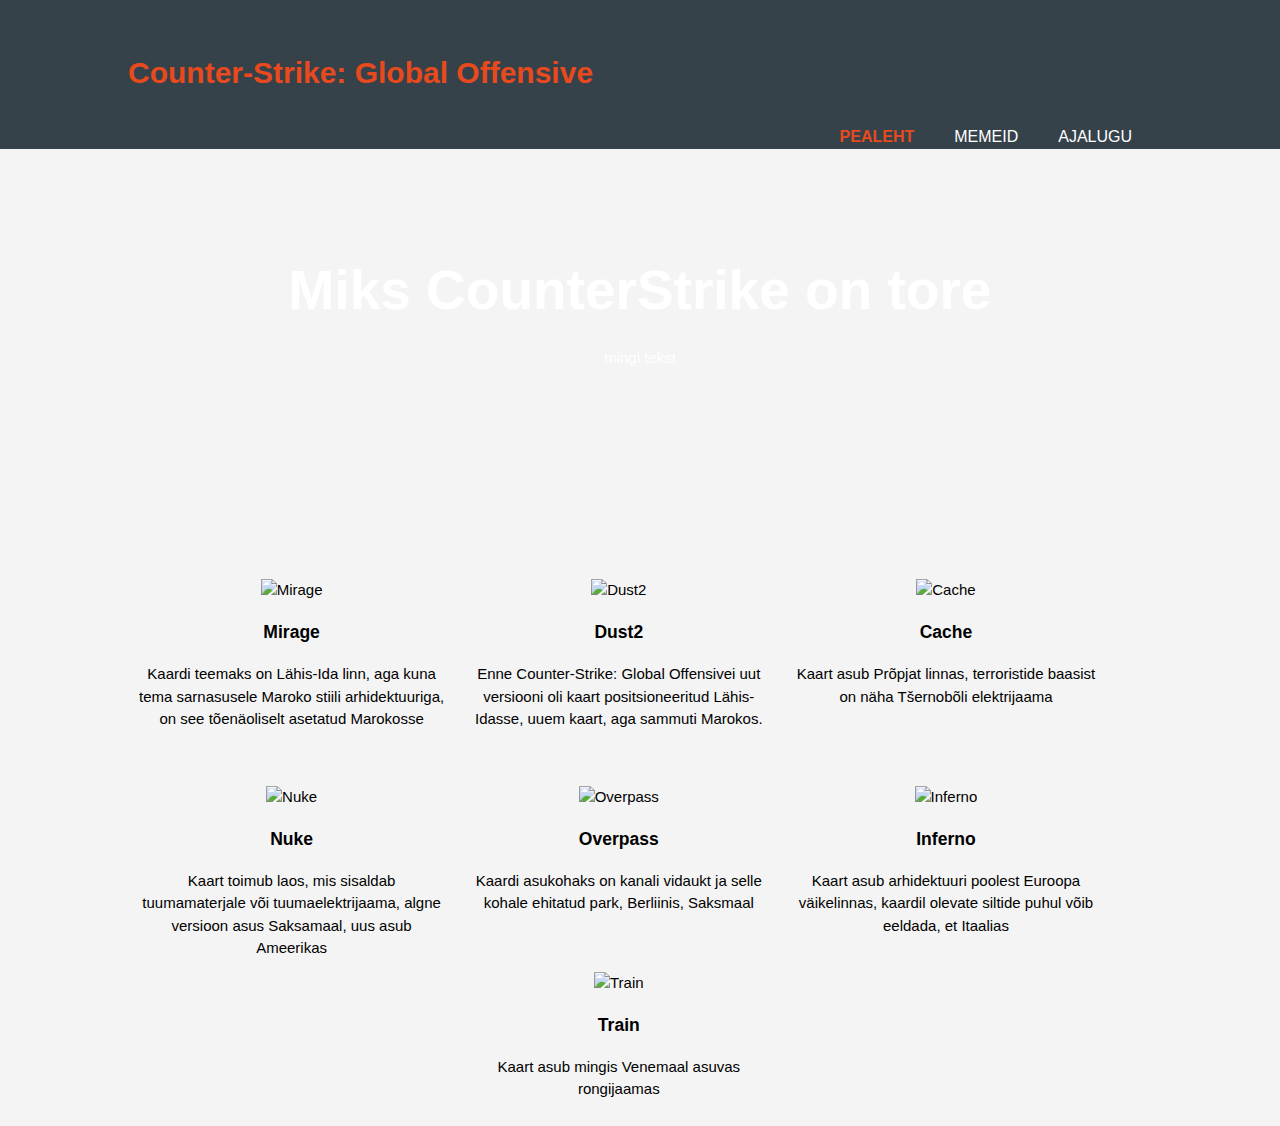
==== index.html @ f8d46a68 "Java ja Peatekst puudu" ====
<!DOCTYPE html>
<html>
  <head>
    <meta charset="utf-8">
    <meta name="viewport" content="widtd=device-width">
    <link rel="stylesheet" type="text/css" href="theme.css">
    <title>Counter-Strike: Global Offensive</title>
  </head>
  <body>
	<header>
    <div class="container">
      <div id="Pealkiri">
        <h1><span class="highlight">Counter-Strike: Global Offensive</h1>
      </div>
      <nav>
        <ul>
          <li class="current"><a href="index.html">Pealeht</a></li>
          <li><a href="memes.html">Memeid</a></li>
          <li><a href="top10.html">Ajalugu</a></li>
        </ul>
      </nav>
    </div>
  </Header>

  <section id="showcase">
    <div class="container">
      <h1> Miks CounterStrike on tore</h1>
      <p>mingi tekst</p>
    </div>
  </section>

  <section id="mapid">
    <div class="container">
      <div class="box">
        <img src="https://static.hltv.org/images/galleries/1693-medium/1370663191.8834.jpeg"alt="Mirage">
        <h3>Mirage</h3>
        <p>Kaardi teemaks on Lähis-Ida linn, aga kuna tema sarnasusele Maroko stiili arhidektuuriga, on see tõenäoliselt asetatud Marokosse</p>
      </div>
      <div class="box">
        <img src="https://www.kitguru.net/wp-content/uploads/2017/10/Dust-2-A-Old.jpg" alt="Dust2">
        <h3>Dust2</h3>
        <p>Enne Counter-Strike: Global Offensivei uut versiooni oli kaart positsioneeritud Lähis-Idasse, uuem kaart, aga sammuti Marokos.  </p>
      </div>
      <div class="box">
        <img src="https://vignette.wikia.nocookie.net/cswikia/images/4/4e/Csgo-de-cache.png" alt="Cache">
        <h3>Cache</h3>
        <p>Kaart asub Prõpjat linnas, terroristide baasist on näha Tšernobõli elektrijaama </p>
      </div>
    </div>
  </section>
  <section id="mapid">
    <div class="container">
      <div class="box">
        <img src="https://vignette.wikia.nocookie.net/cswikia/images/5/51/De_nuke_thumbnail.jpg " alt="Nuke">
        <h3>Nuke</h3>
        <p>Kaart toimub laos, mis sisaldab tuumamaterjale või tuumaelektrijaama, algne versioon asus Saksamaal, uus asub Ameerikas</p>
      </div>
      <div class="box">
        <img src="https://vignette.wikia.nocookie.net/cswikia/images/6/6e/Csgo-de-overpass.png" alt="Overpass">
        <h3>Overpass</h3>
        <p>Kaardi asukohaks on kanali vidaukt ja selle kohale ehitatud park, Berliinis, Saksmaal</p>
      </div>
      <div class="box">
        <img src="https://vignette.wikia.nocookie.net/cswikia/images/f/f0/Inferno.jpg" alt="Inferno">
        <h3>Inferno</h3>
        <p>Kaart asub arhidektuuri poolest Euroopa väikelinnas, kaardil olevate siltide puhul võib eeldada, et Itaalias</p>
      </div>
      <div class="box">
        <img src="https://vignette.wikia.nocookie.net/cswikia/images/4/4a/De_train_thumbnail.png" alt="Train">
        <h3>Train</h3>
        <p>Kaart asub mingis Venemaal asuvas rongijaamas</p>
      </div>
    </div>
  </section>
  </body>
</html>
---- theme.css ----
body{
	font:15px/1.5 Arial, Helvetica, sans-serif;
	padding:0;
	margin:0;
	background-color:#f4f4f4;
}

.container{
	width:80%;
	margin:auto;
	overflow:hidden;
}

header{
	background:#35424a;
	color:#ffffff;
	padding-top:30px;
	min-height:70px;
}
header a{
	color:#ffffff;
	text-decoration:none;
	text-transform:uppercase;
	font-size:16px;
}
header ul{
	margin:0;
	padding:0;
}

header li{
	float:left;
	display:inline;
	padding: 0 20px 0 20px;
}

header #branding {
	float:left;
}
header #branding h1{
	margin:0;
}
header nav{
	float:right;
	margin-top: 10px;
}
header .highlight, header .current a{
	color:#e8491d;
	font-weight:bold;
}
header a:hover{
	color:#cccccc;
	font-weight: bold;
}
#showcase{
	min-height:400px;
	background:url("https://steamcdn-a.akamaihd.net/steam/apps/730/header.jpg");
	background-repeat: no-repeat;
	background-size: 300px 100px;
	background-size: 100%;
	text-align:center;
	color:#ffffff;
}
#showcase h1{
	margin-top:100px;
	font-size:55px;
	margin-bottom:10px;
}
#showcase p{
	font-size:15px;
}
#mapid{
	margin-top:20px;
}
#mapid .box{
	text-align: center;
	float:left;
	width:30%;
	padding:10px;
}
#mapid .box img{
	width: 200px;
	height: 120px;
}
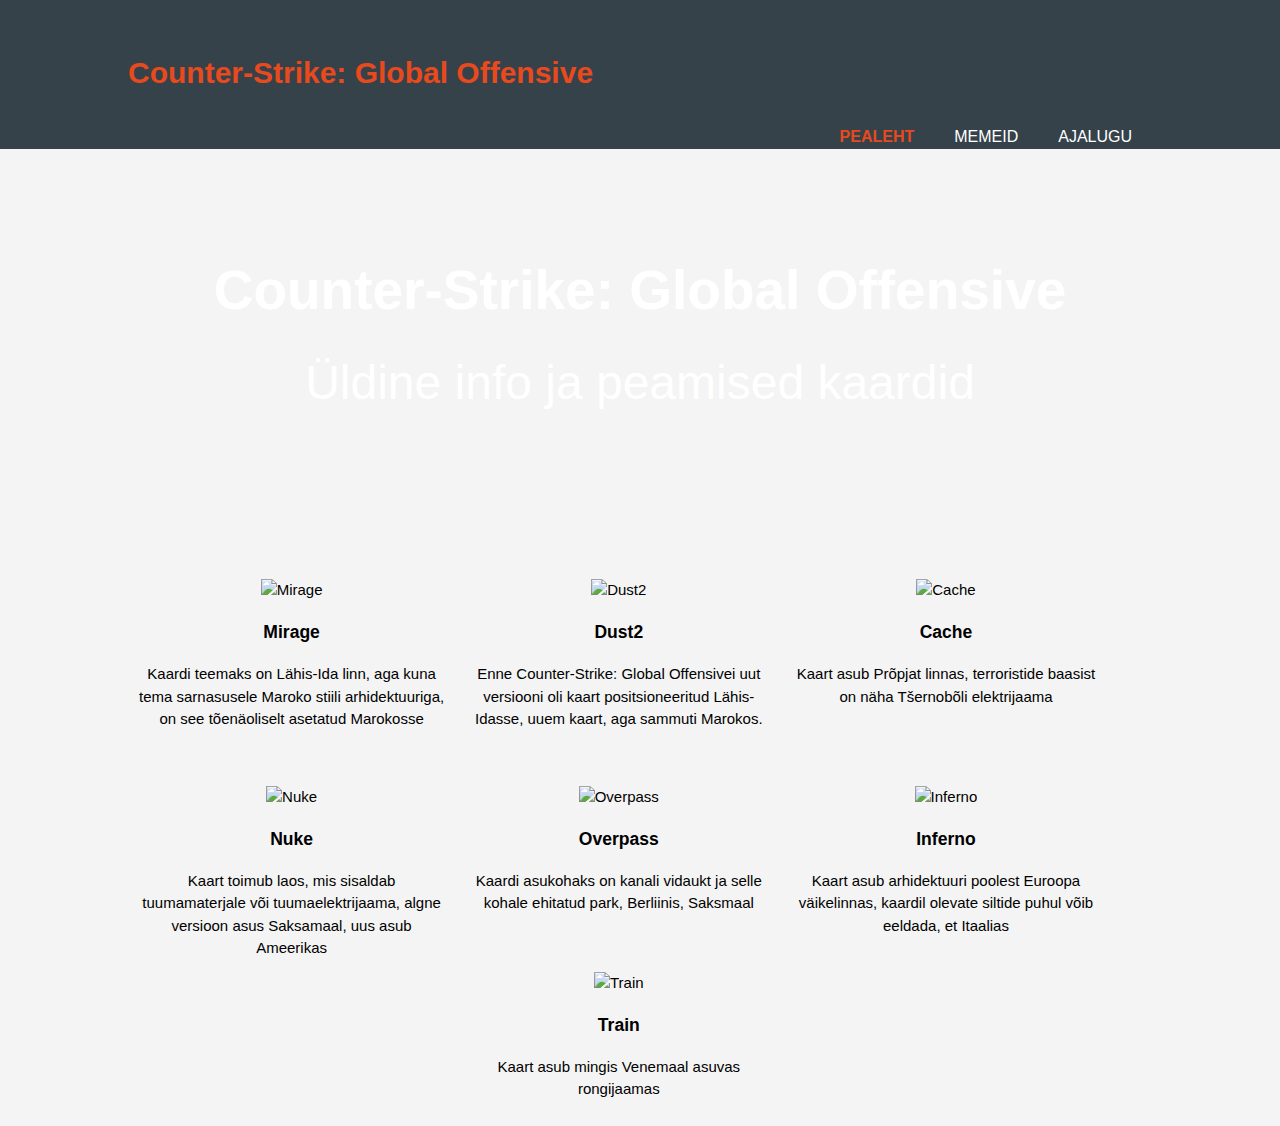
==== commit bd41eec2: "teine page tehtud" ====
--- a/index.html
+++ b/index.html
@@ -24,8 +24,8 @@
 
   <section id="showcase">
     <div class="container">
-      <h1> Miks CounterStrike on tore</h1>
-      <p>mingi tekst</p>
+      <h1> Counter-Strike: Global Offensive</h1>
+      <p><font size ="200">Üldine info ja peamised kaardid</font></p>
     </div>
   </section>
 
--- a/theme.css
+++ b/theme.css
@@ -35,10 +35,10 @@
 	padding: 0 20px 0 20px;
 }
 
-header #branding {
+header #pealkiri {
 	float:left;
 }
-header #branding h1{
+header #pealkiri h1{
 	margin:0;
 }
 header nav{
@@ -83,3 +83,12 @@
 	width: 200px;
 	height: 120px;
 }
+#memes .box{
+	float:left;
+	width:30%;
+	padding:10px;
+}
+#memes .box img{
+	width: 300px;
+	height: 300px;
+}
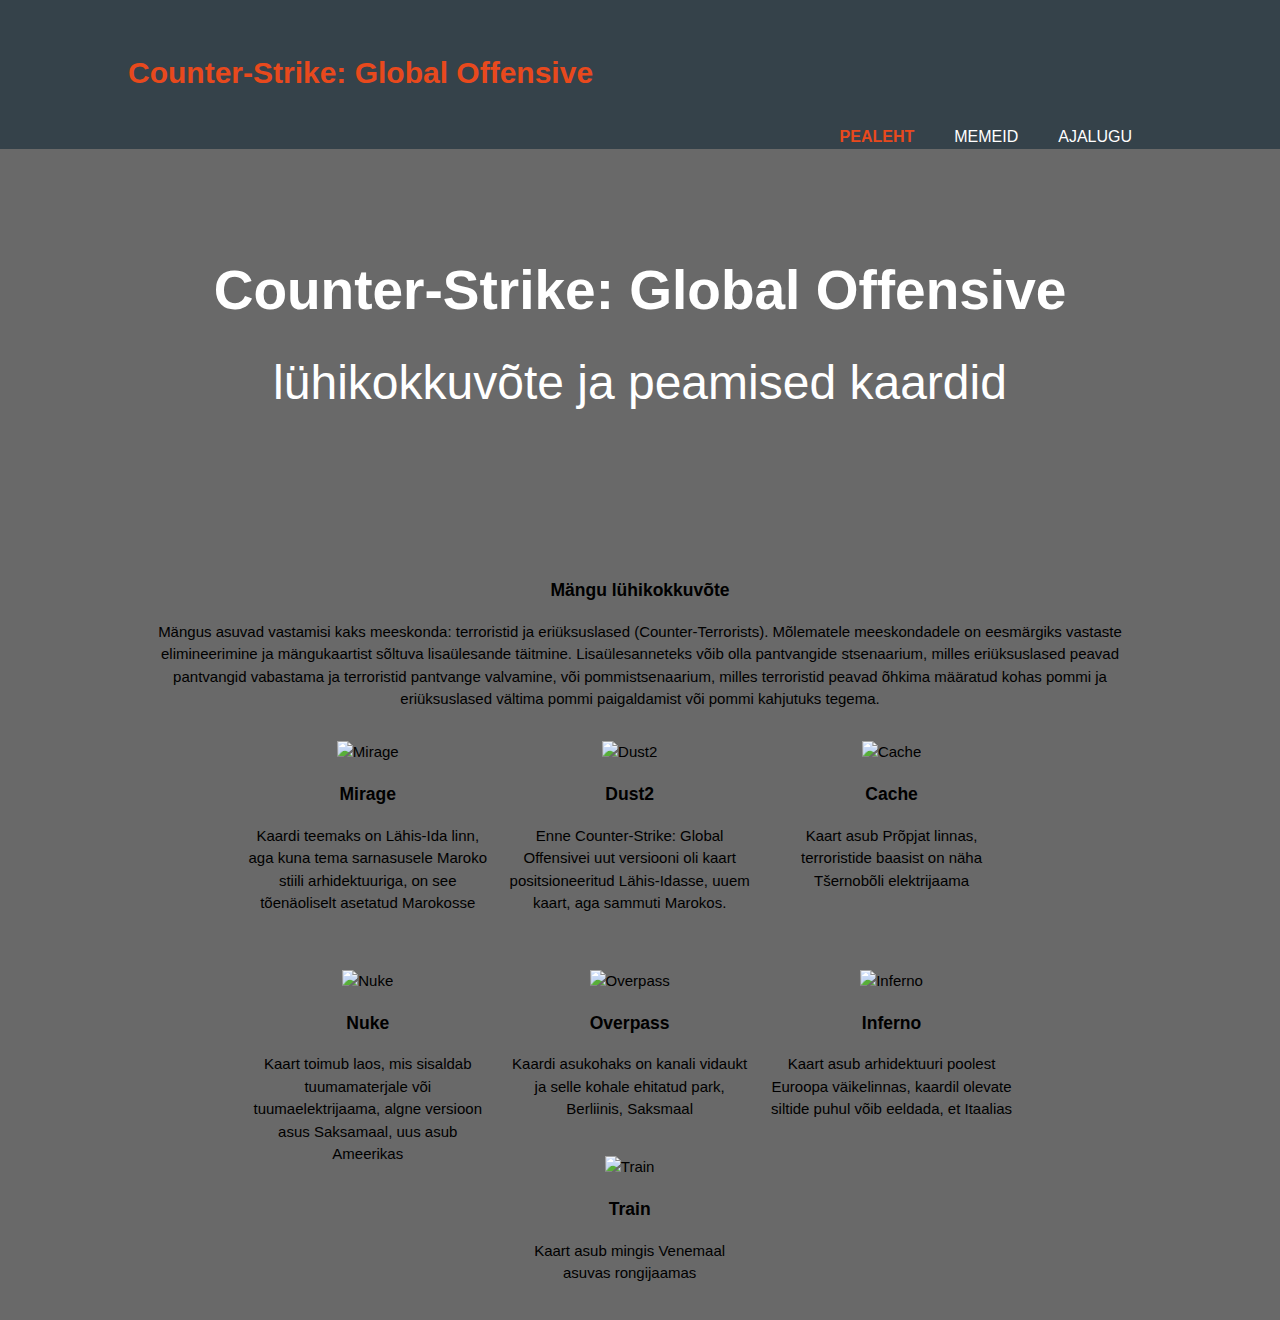
==== commit b630e24f: "page 3 pooleli" ====
--- a/index.html
+++ b/index.html
@@ -16,7 +16,7 @@
         <ul>
           <li class="current"><a href="index.html">Pealeht</a></li>
           <li><a href="memes.html">Memeid</a></li>
-          <li><a href="top10.html">Ajalugu</a></li>
+          <li><a href="ajalugu.html">Ajalugu</a></li>
         </ul>
       </nav>
     </div>
@@ -25,9 +25,13 @@
   <section id="showcase">
     <div class="container">
       <h1> Counter-Strike: Global Offensive</h1>
-      <p><font size ="200">Üldine info ja peamised kaardid</font></p>
+      <p><font size ="200">lühikokkuvõte ja peamised kaardid</font></p>
     </div>
   </section>
+  <section id="üldine">
+    <div class ="container">
+      <h3> Mängu lühikokkuvõte</h3>
+      <p>Mängus asuvad vastamisi kaks meeskonda: terroristid ja eriüksuslased (Counter-Terrorists). Mõlematele meeskondadele on eesmärgiks vastaste elimineerimine ja mängukaartist sõltuva lisaülesande täitmine. Lisaülesanneteks võib olla pantvangide stsenaarium, milles eriüksuslased peavad pantvangid vabastama ja terroristid pantvange valvamine, või pommistsenaarium, milles terroristid peavad õhkima määratud kohas pommi ja eriüksuslased vältima pommi paigaldamist või pommi kahjutuks tegema.</p>
 
   <section id="mapid">
     <div class="container">
--- a/theme.css
+++ b/theme.css
@@ -3,7 +3,7 @@
 	font:15px/1.5 Arial, Helvetica, sans-serif;
 	padding:0;
 	margin:0;
-	background-color:#f4f4f4;
+	background-color:#696969;
 }
 
 .container{
@@ -92,3 +92,7 @@
 	width: 300px;
 	height: 300px;
 }
+#üldine {
+	text-align: center;
+	padding:10px;
+}
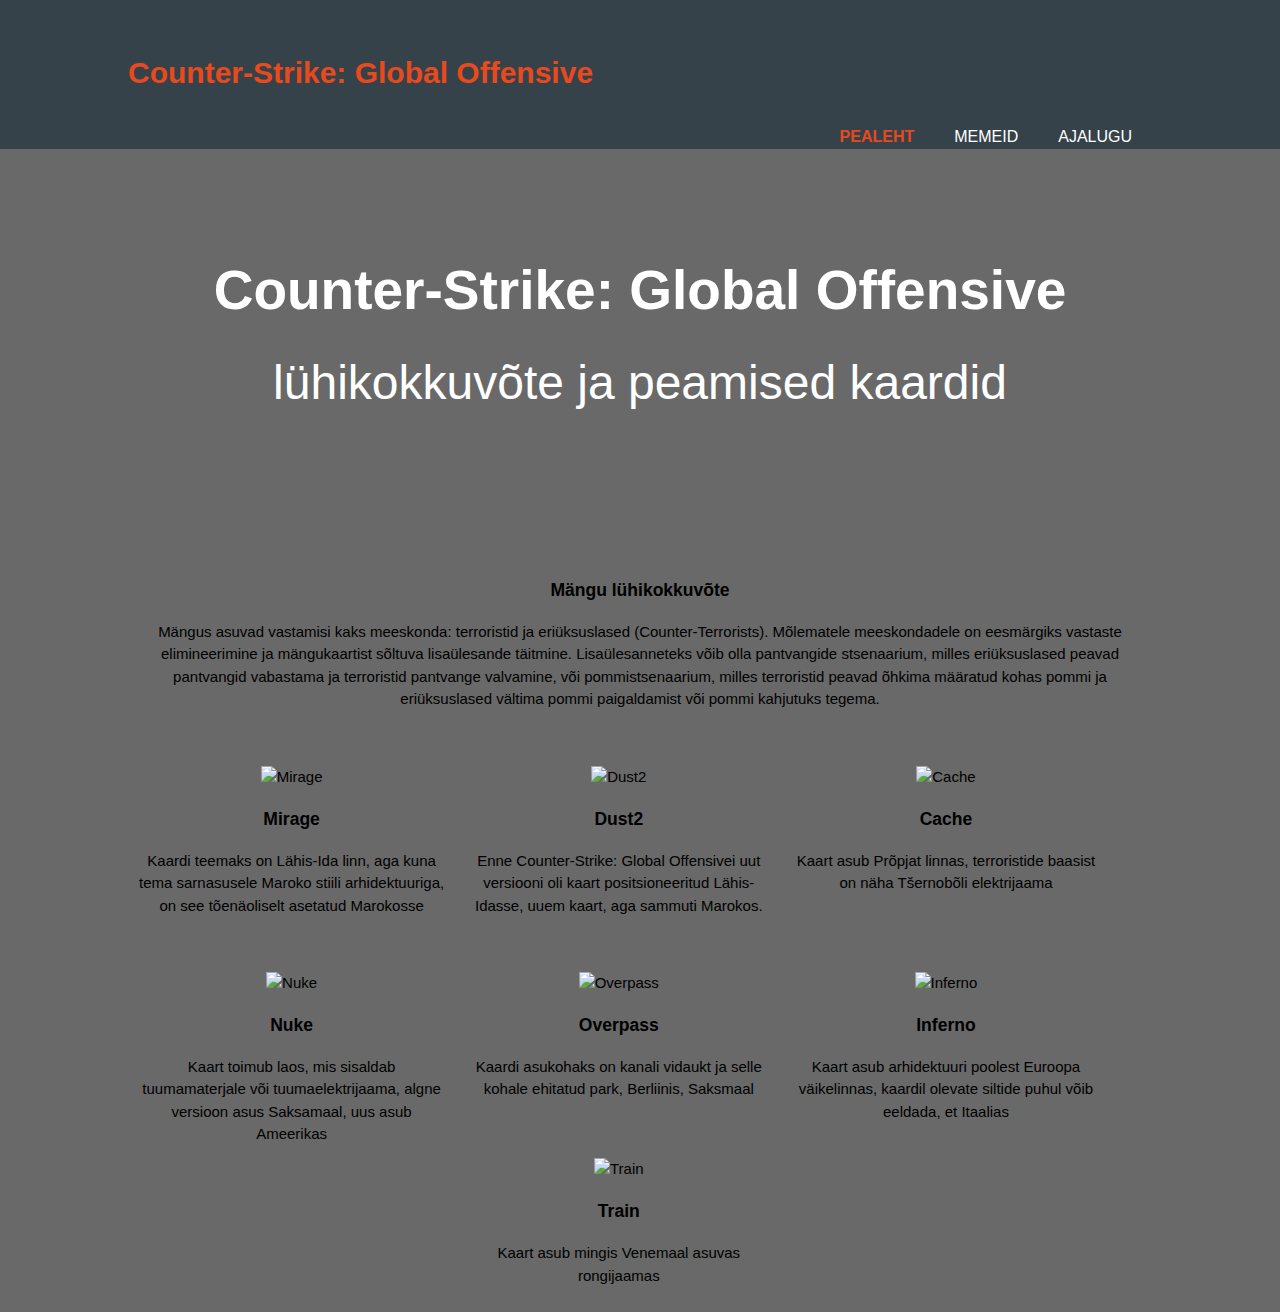
==== commit a55e4ba0: "Kõik peale javascrip tehtud" ====
--- a/index.html
+++ b/index.html
@@ -32,7 +32,8 @@
     <div class ="container">
       <h3> Mängu lühikokkuvõte</h3>
       <p>Mängus asuvad vastamisi kaks meeskonda: terroristid ja eriüksuslased (Counter-Terrorists). Mõlematele meeskondadele on eesmärgiks vastaste elimineerimine ja mängukaartist sõltuva lisaülesande täitmine. Lisaülesanneteks võib olla pantvangide stsenaarium, milles eriüksuslased peavad pantvangid vabastama ja terroristid pantvange valvamine, või pommistsenaarium, milles terroristid peavad õhkima määratud kohas pommi ja eriüksuslased vältima pommi paigaldamist või pommi kahjutuks tegema.</p>
-
+    </div>
+  </section>
   <section id="mapid">
     <div class="container">
       <div class="box">
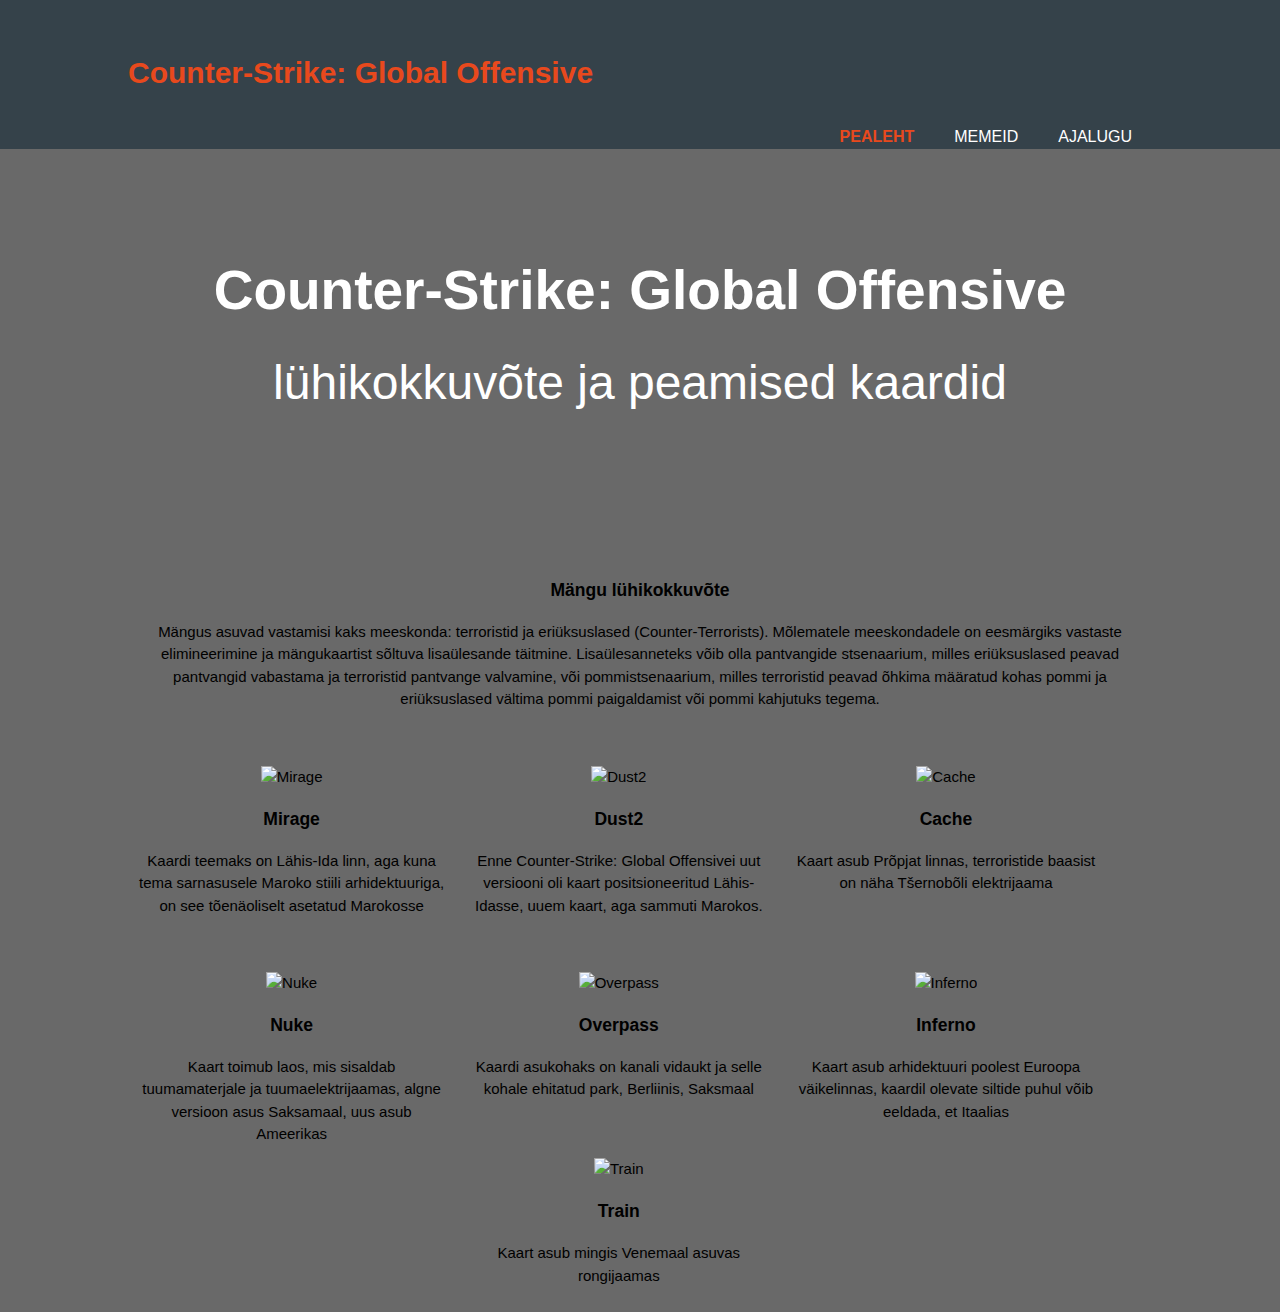
==== commit 2759f023: "Tehtud" ====
--- a/index.html
+++ b/index.html
@@ -37,17 +37,17 @@
   <section id="mapid">
     <div class="container">
       <div class="box">
-        <img src="https://static.hltv.org/images/galleries/1693-medium/1370663191.8834.jpeg"alt="Mirage">
+        <img src="https://static.hltv.org/images/galleries/1693-medium/1370663191.8834.jpeg"alt="Mirage" id ="map" onclick="change()">
         <h3>Mirage</h3>
         <p>Kaardi teemaks on Lähis-Ida linn, aga kuna tema sarnasusele Maroko stiili arhidektuuriga, on see tõenäoliselt asetatud Marokosse</p>
       </div>
       <div class="box">
-        <img src="https://www.kitguru.net/wp-content/uploads/2017/10/Dust-2-A-Old.jpg" alt="Dust2">
+        <img src="https://www.kitguru.net/wp-content/uploads/2017/10/Dust-2-A-Old.jpg" alt="Dust2" id="map2" onclick="change2()">
         <h3>Dust2</h3>
         <p>Enne Counter-Strike: Global Offensivei uut versiooni oli kaart positsioneeritud Lähis-Idasse, uuem kaart, aga sammuti Marokos.  </p>
       </div>
       <div class="box">
-        <img src="https://vignette.wikia.nocookie.net/cswikia/images/4/4e/Csgo-de-cache.png" alt="Cache">
+        <img src="https://vignette.wikia.nocookie.net/cswikia/images/4/4e/Csgo-de-cache.png" alt="Cache" id="map3" onclick="change3()">
         <h3>Cache</h3>
         <p>Kaart asub Prõpjat linnas, terroristide baasist on näha Tšernobõli elektrijaama </p>
       </div>
@@ -56,26 +56,28 @@
   <section id="mapid">
     <div class="container">
       <div class="box">
-        <img src="https://vignette.wikia.nocookie.net/cswikia/images/5/51/De_nuke_thumbnail.jpg " alt="Nuke">
+        <img src="https://vignette.wikia.nocookie.net/cswikia/images/5/51/De_nuke_thumbnail.jpg " alt="Nuke" id="map4" onclick="change4()">
         <h3>Nuke</h3>
-        <p>Kaart toimub laos, mis sisaldab tuumamaterjale või tuumaelektrijaama, algne versioon asus Saksamaal, uus asub Ameerikas</p>
+        <p>Kaart toimub laos, mis sisaldab tuumamaterjale ja tuumaelektrijaamas, algne versioon asus Saksamaal, uus asub Ameerikas</p>
       </div>
       <div class="box">
-        <img src="https://vignette.wikia.nocookie.net/cswikia/images/6/6e/Csgo-de-overpass.png" alt="Overpass">
+        <img src="https://vignette.wikia.nocookie.net/cswikia/images/6/6e/Csgo-de-overpass.png" alt="Overpass" id="map5" onclick="change5()">
         <h3>Overpass</h3>
         <p>Kaardi asukohaks on kanali vidaukt ja selle kohale ehitatud park, Berliinis, Saksmaal</p>
       </div>
       <div class="box">
-        <img src="https://vignette.wikia.nocookie.net/cswikia/images/f/f0/Inferno.jpg" alt="Inferno">
+        <img src="https://vignette.wikia.nocookie.net/cswikia/images/f/f0/Inferno.jpg" alt="Inferno" id="map6" onclick="change6()">
         <h3>Inferno</h3>
         <p>Kaart asub arhidektuuri poolest Euroopa väikelinnas, kaardil olevate siltide puhul võib eeldada, et Itaalias</p>
       </div>
       <div class="box">
-        <img src="https://vignette.wikia.nocookie.net/cswikia/images/4/4a/De_train_thumbnail.png" alt="Train">
+        <img src="https://vignette.wikia.nocookie.net/cswikia/images/4/4a/De_train_thumbnail.png" alt="Train" id="map7" onclick ="change7()">
         <h3>Train</h3>
         <p>Kaart asub mingis Venemaal asuvas rongijaamas</p>
       </div>
     </div>
   </section>
+  <script src="jaava.js">
+  </script>
   </body>
 </html>
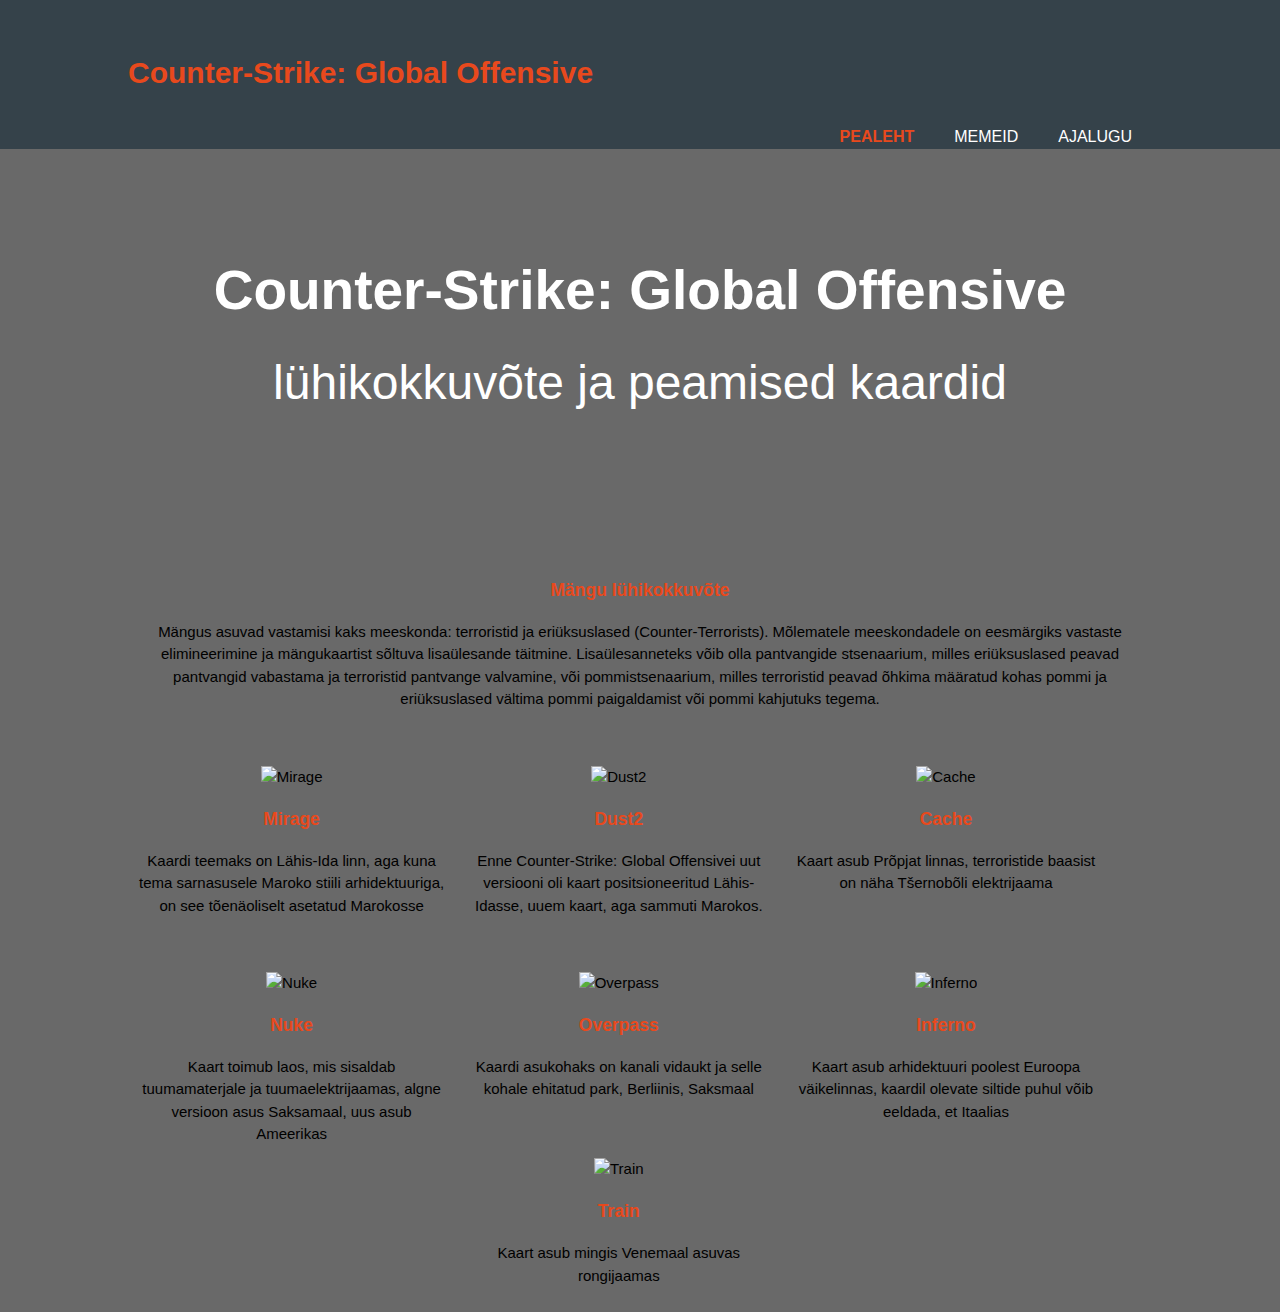
==== commit 25adea43: "veaparandused" ====
--- a/index.html
+++ b/index.html
@@ -10,7 +10,7 @@
 	<header>
     <div class="container">
       <div id="Pealkiri">
-        <h1><span class="highlight">Counter-Strike: Global Offensive</h1>
+        <h1><span class="highlight">Counter-Strike: Global Offensive</span></h1>
       </div>
       <nav>
         <ul>
@@ -25,7 +25,7 @@
   <section id="showcase">
     <div class="container">
       <h1> Counter-Strike: Global Offensive</h1>
-      <p><font size ="200">lühikokkuvõte ja peamised kaardid</font></p>
+      <p><font size ="7">lühikokkuvõte ja peamised kaardid</font></p>
     </div>
   </section>
   <section id="üldine">
--- a/theme.css
+++ b/theme.css
@@ -79,6 +79,9 @@
 	width:30%;
 	padding:10px;
 }
+#mapid .box h3{
+	color:#e8491d;
+}
 #mapid .box img{
 	width: 200px;
 	height: 120px;
@@ -92,6 +95,9 @@
 	width: 300px;
 	height: 300px;
 }
+#üldine h3{
+	color:#e8491d;
+}
 #üldine {
 	text-align: center;
 	padding:10px;
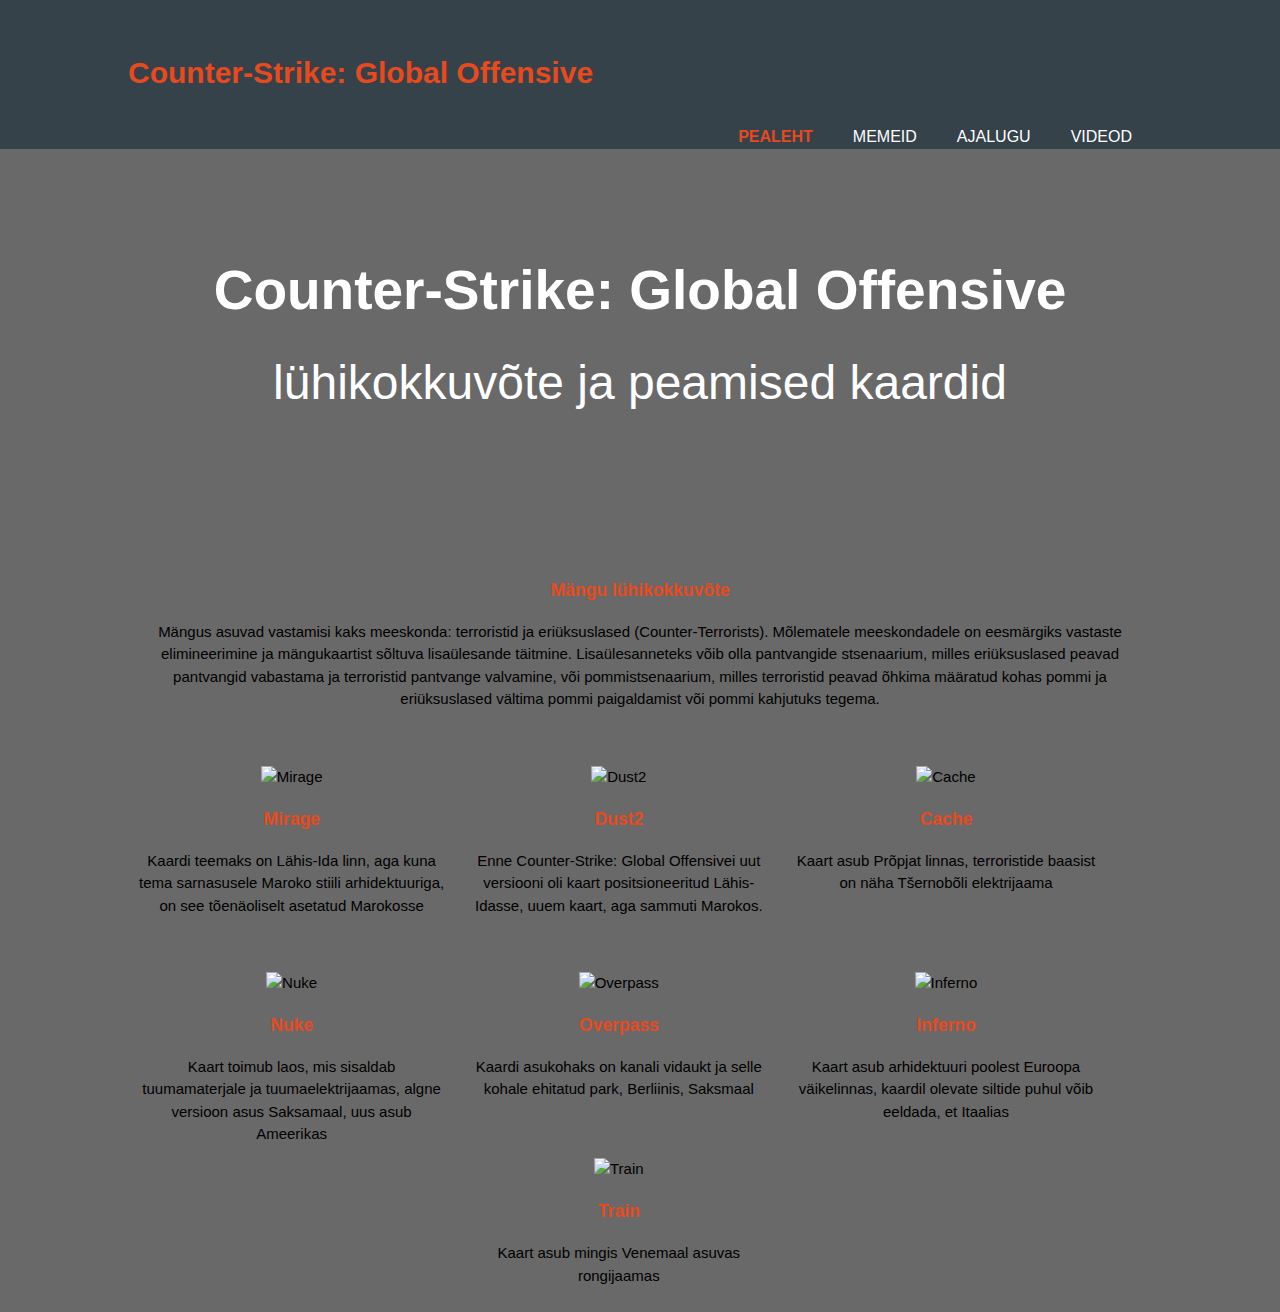
==== commit 1ecdb9a3: "Update index.html" ====
--- a/index.html
+++ b/index.html
@@ -17,6 +17,7 @@
           <li class="current"><a href="index.html">Pealeht</a></li>
           <li><a href="memes.html">Memeid</a></li>
           <li><a href="ajalugu.html">Ajalugu</a></li>
+	  <li><a href="videod.html">Videod</a></li>
         </ul>
       </nav>
     </div>
